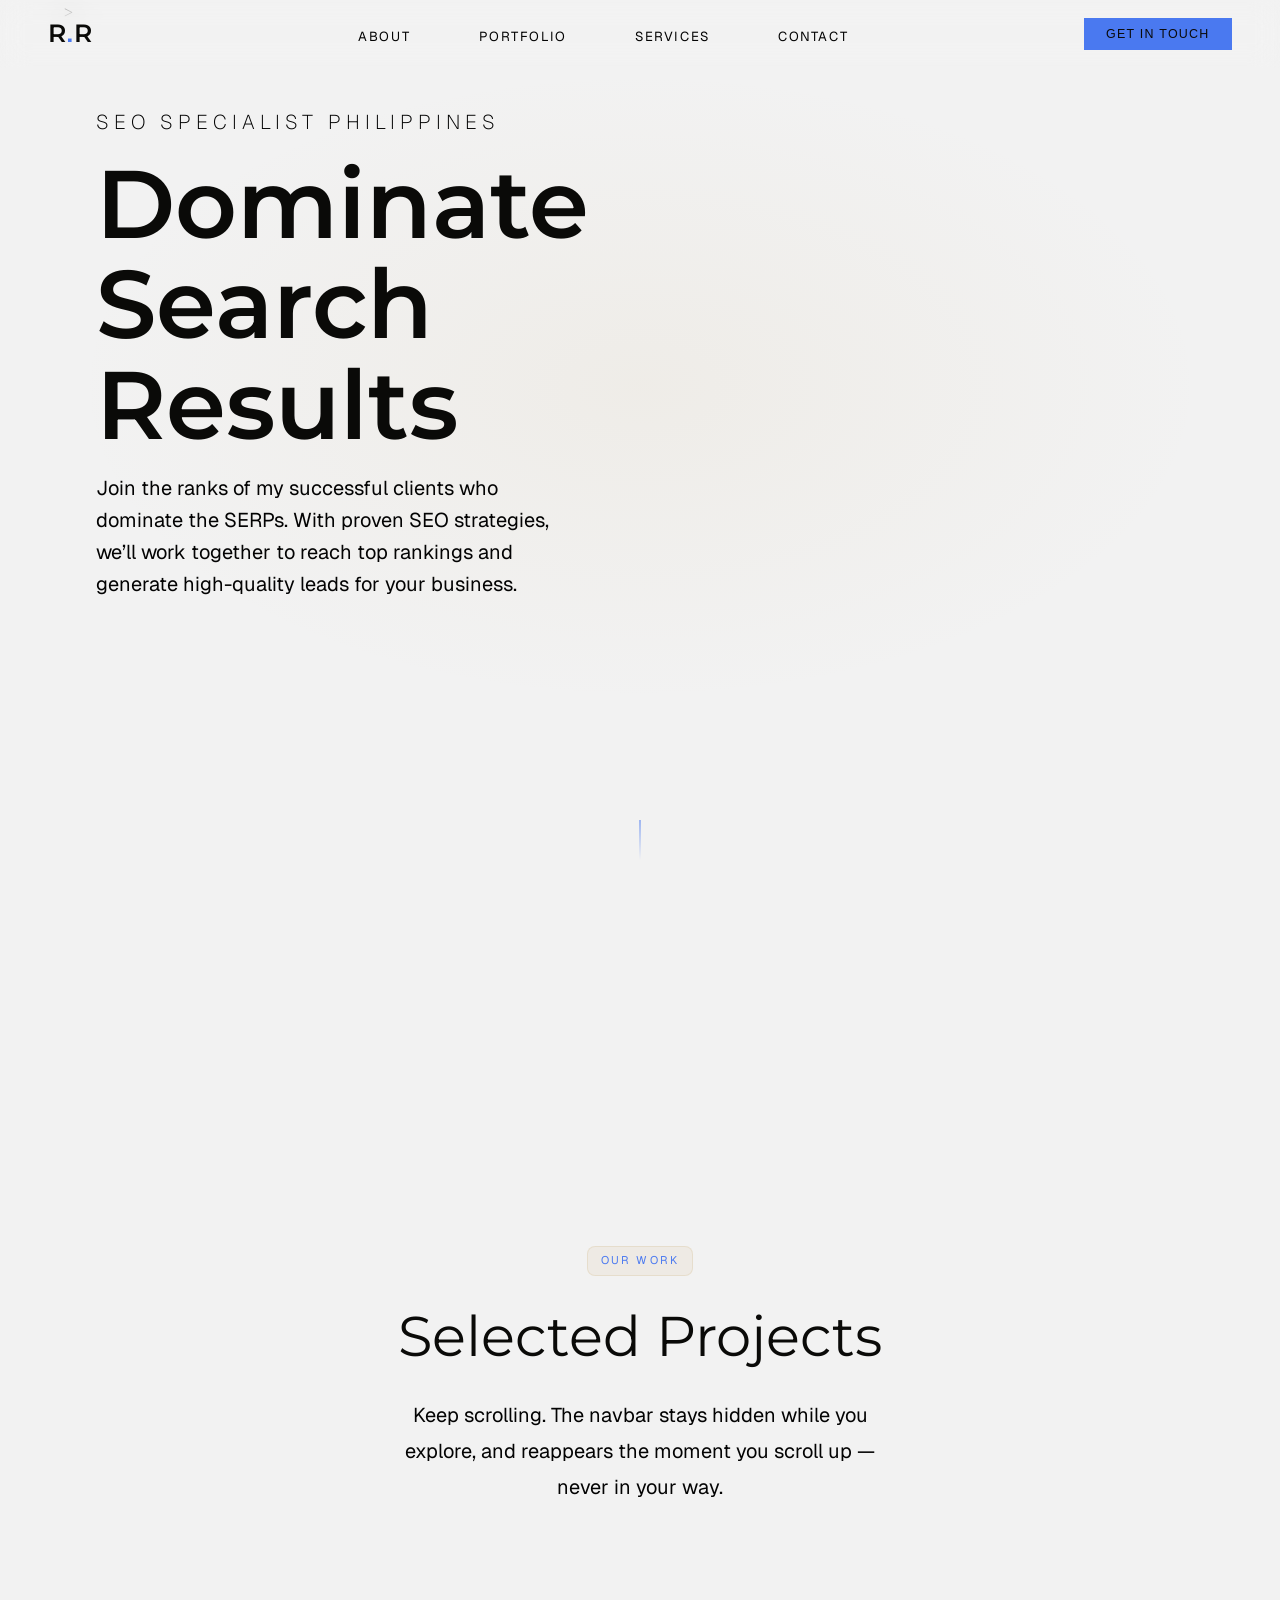
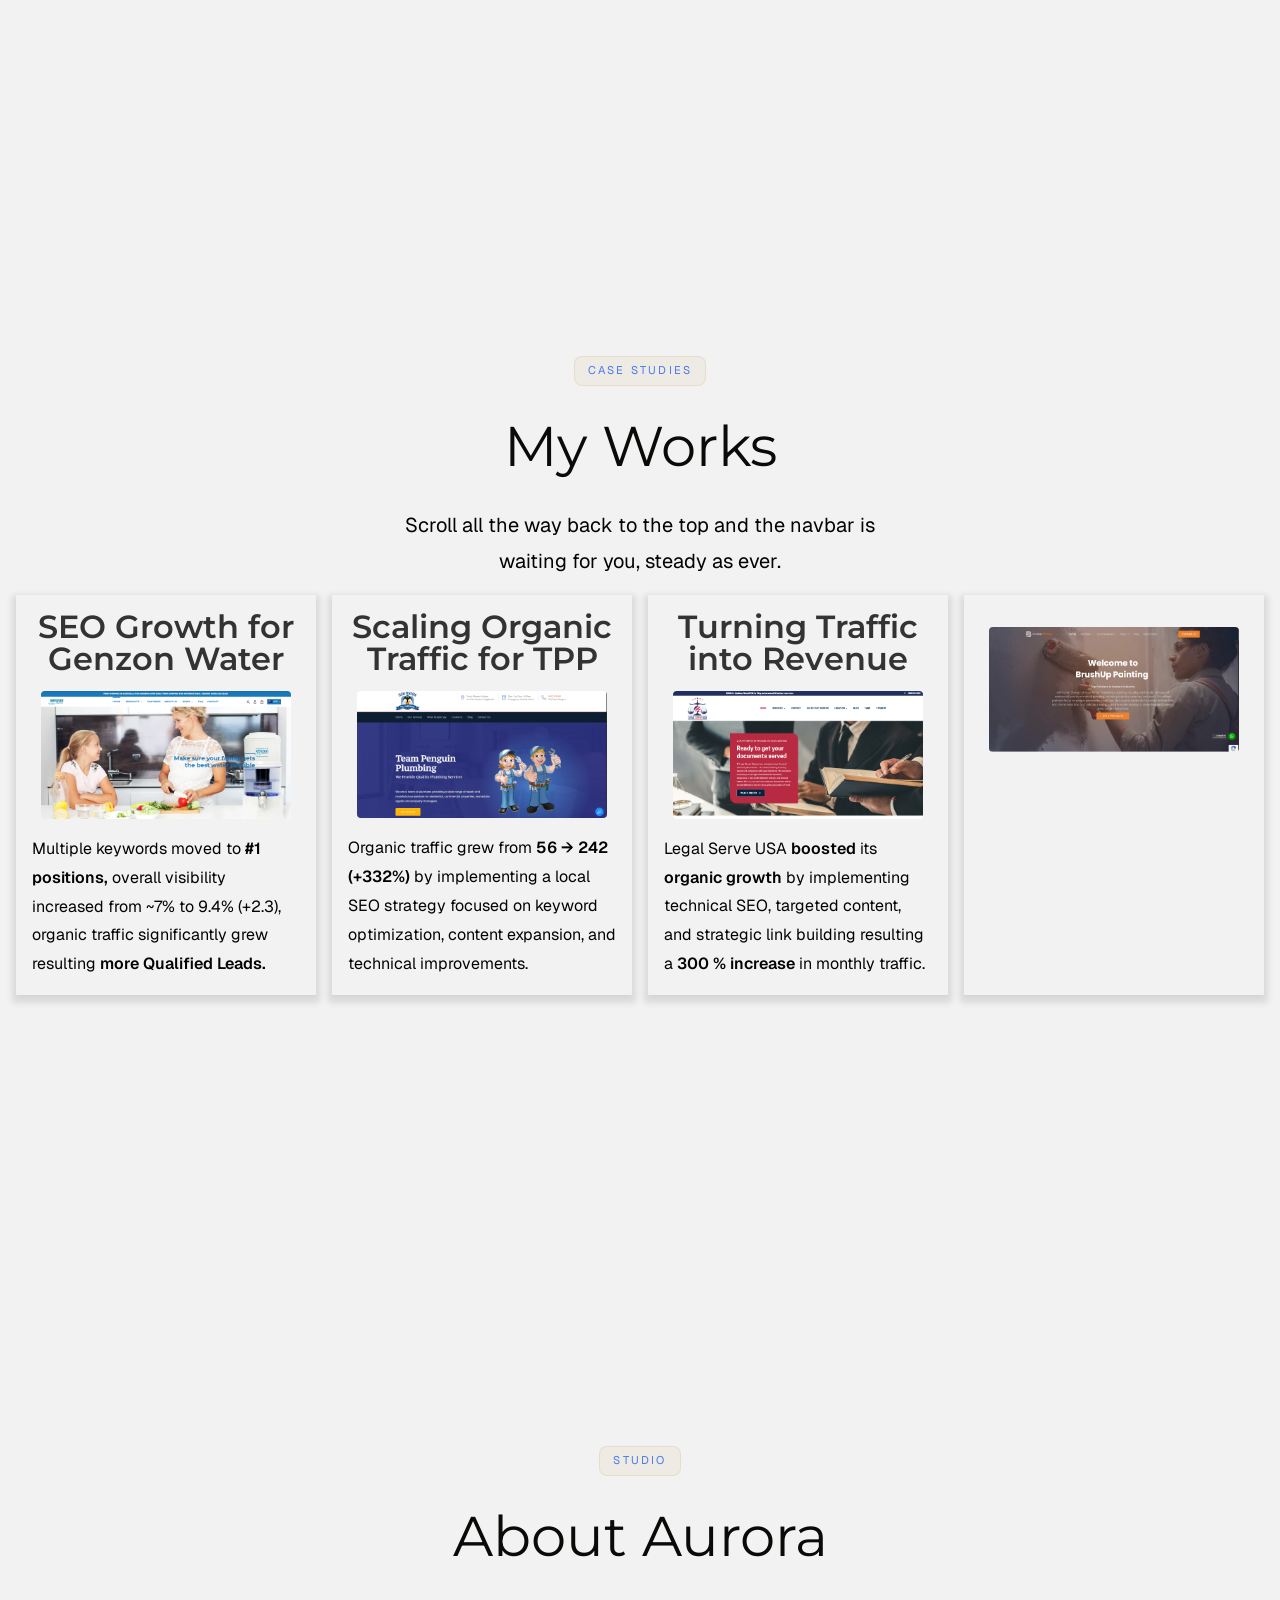
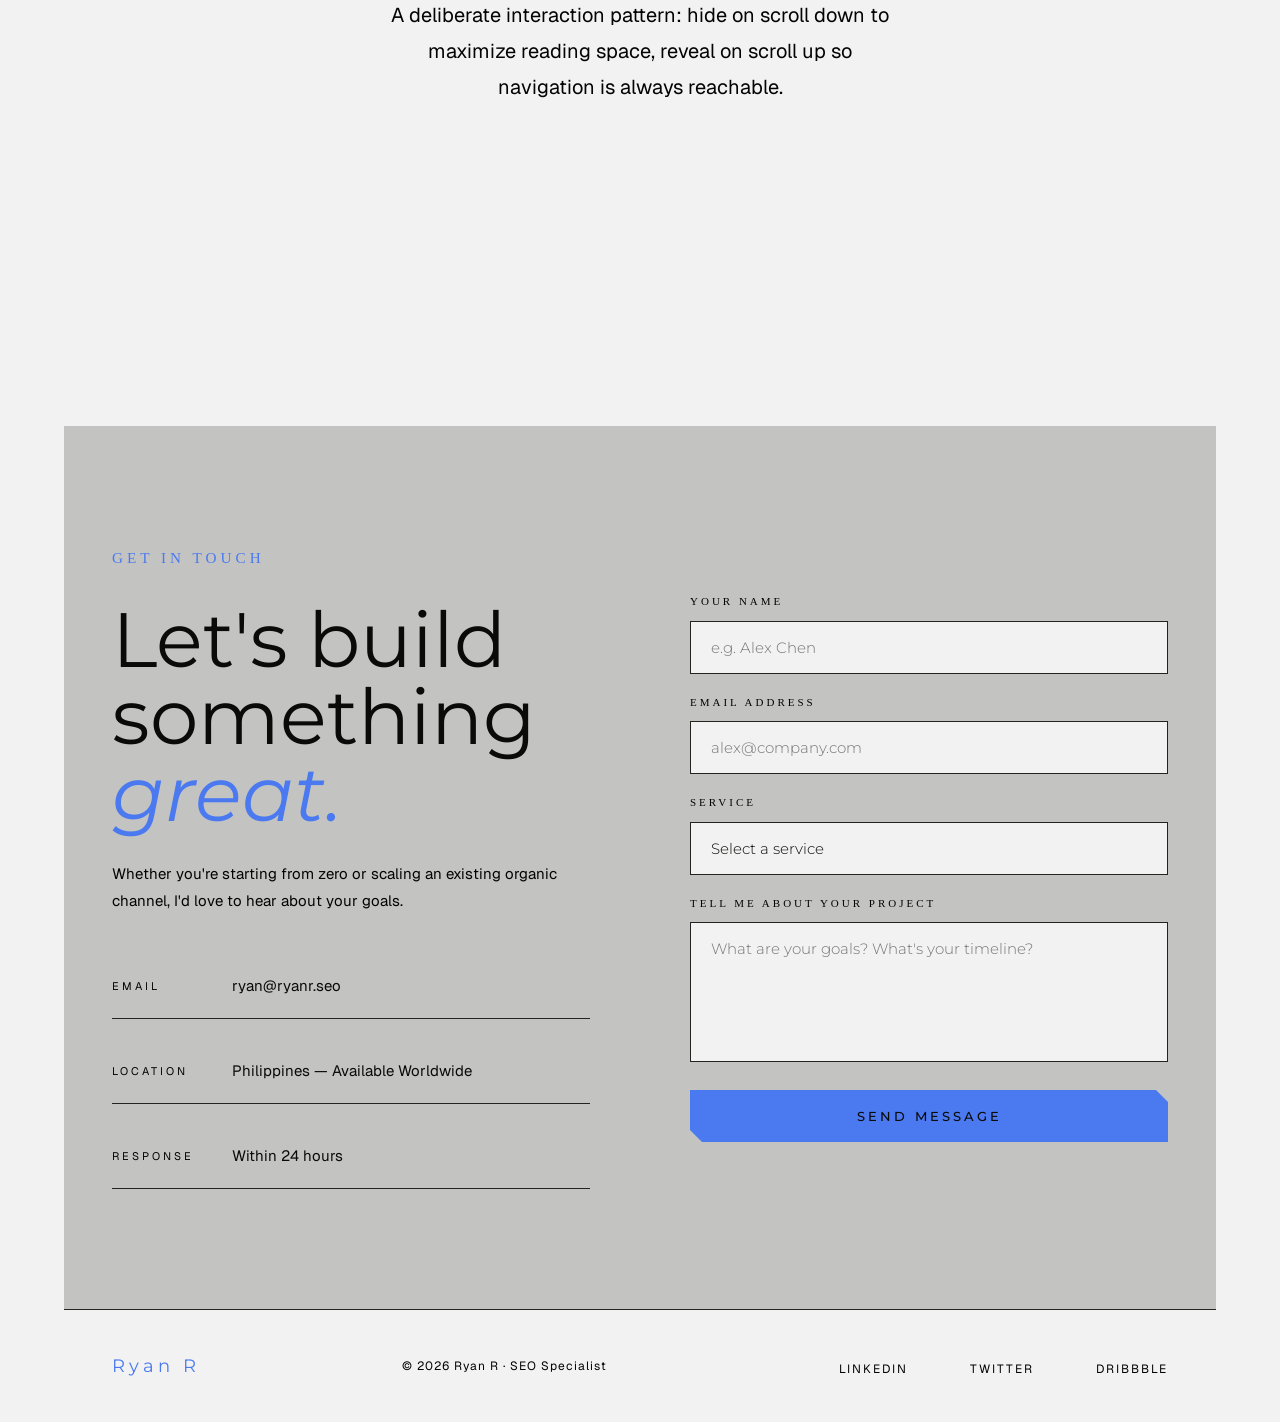
==== index.html @ b4e1ba36 "Initial commit" ====
<!DOCTYPE html>
<html lang="en">

<head>
  <meta charset="UTF-8" />
  <meta name="viewport" content="width=device-width, initial-scale=1.0" />
  <title>bertryan</title>
  <link rel="preconnect" href="https://fonts.googleapis.com">
  <link rel="preconnect" href="https://fonts.gstatic.com" crossorigin>
  <link
    href="https://fonts.googleapis.com/css2?family=Geist:wght@100..900&family=Montserrat:ital,wght@0,100..900;1,100..900&display=swap"
    rel="stylesheet">>
  <link rel="stylesheet" href="styles.css">
</head>

<body>
  <!--NAVBAR-->
  <nav id="navbar">
    <a href="#" class="nav-logo">R<span>.</span>R</a>
    <ul class="nav-links">
      <li><a href="#">About</a></li>
      <li><a href="#">Portfolio</a></li>
      <li><a href="#">Services</a></li>
      <li><a href="#">Contact</a></li>
    </ul>
    <button class="nav-cta">Get in touch</button>
  </nav>
  <!--HERO-->
  <section class="hero">
    <p class="hero-eyebrow">SEO Specialist Philippines</p>
    <h1>Dominate <br>Search <br>Results</h1>
    <p>Join the ranks of my successful clients who dominate the SERPs. With proven SEO strategies, we’ll work together to reach top rankings and generate high-quality leads for your business.</p>
    <div class="scroll-hint"></div>
  </section>
  <!--SERVICES-->
  <section class="section">
    <span class="tag">Our Work</span>
    <h2>Selected Projects</h2>
    <p>Keep scrolling. The navbar stays hidden while you explore, and reappears the moment you scroll up — never in your
      way.</p>
  </section>
  <!--CASE STUDY-->
  <section class="section">
    <span class="tag">Case Studies</span>
    <h2>My Works</h2>
    <p>Scroll all the way back to the top and the navbar is waiting for you, steady as ever.</p>
    <div class="case-study">
      <div class="cards">
        <h3>SEO Growth for
            Genzon Water</h3>
        <img src="images/GW-cover.png" alt="">
        <p style="text-align: left;">Multiple keywords moved to <b>#1 positions,</b> overall visibility increased from ~7% to 9.4%
            (+2.3), organic traffic significantly grew resulting <b>more Qualified Leads.</b></p>
        <div class="card-text">
          <h3 style="font-size: 1rem;">Read More →</h3>
        </div>
      </div>
      <div class="cards">
        <h3>Scaling Organic Traffic for TPP</h3>
        <img src="images/TPP-cover.png" alt="">
        <p style="text-align: left;">Organic traffic grew from <b>56 → 242 (+332%)</b> by implementing a local SEO strategy focused on keyword optimization, content expansion, and technical improvements.</p>
        <div class="card-text">
          <h3 style="font-size: 1rem;">Read More →</h3>
        </div>
      </div>
      <div class=" cards">
        <h3>Turning Traffic into Revenue</h3>
        <img src="images/LegalServe-cover.png" alt="">
        <p style="text-align: left;">Legal Serve USA <b>boosted</b> its <b>organic growth</b>  by implementing technical SEO, targeted content, and strategic link building resulting a <b>300 % increase</b> in monthly traffic.</p>
        <div class="card-text">
          <h3 style="font-size: 1rem;">Read More →</h3>
        </div>
      </div>
      <div class="cards">
        <img src="images/brush-up-Cover.png" alt="">
      </div>
    </div>
  </section>
  <!--ABOUT-->
  <section class="section">
    <span class="tag">Studio</span>
    <h2>About Aurora</h2>
    <p>A deliberate interaction pattern: hide on scroll down to maximize reading space, reveal on scroll up so
      navigation is always reachable.</p>
  </section>

  <!-- CONTACT -->
  <section id="contact">
    <div class="contact-inner">
      <div class="contact-left reveal">
        <div class="section-label">Get In Touch</div>
        <h2>Let's build<br>something<br><em>great.</em></h2>
        <p>Whether you're starting from zero or scaling an existing organic channel, I'd love to hear about your goals.
        </p>
        <div class="contact-info">
          <div class="contact-row">
            <span class="contact-row-label">Email</span>
            <span class="contact-row-value">ryan@ryanr.seo</span>
          </div>
          <div class="contact-row">
            <span class="contact-row-label">Location</span>
            <span class="contact-row-value">Philippines — Available Worldwide</span>
          </div>
          <div class="contact-row">
            <span class="contact-row-label">Response</span>
            <span class="contact-row-value">Within 24 hours</span>
          </div>
        </div>
      </div>
      <div class="reveal">
        <form class="contact-form" onsubmit="return false;">
          <div class="form-field">
            <label>Your Name</label>
            <input type="text" placeholder="e.g. Alex Chen">
          </div>
          <div class="form-field">
            <label>Email Address</label>
            <input type="email" placeholder="alex@company.com">
          </div>
          <div class="form-field">
            <label>Service</label>
            <select>
              <option value="" disabled selected>Select a service</option>
              <option>Technical SEO Audit</option>
              <option>Content Strategy</option>
              <option>Link Building</option>
              <option>Full SEO Strategy</option>
              <option>SEO Consulting</option>
            </select>
          </div>
          <div class="form-field">
            <label>Tell me about your project</label>
            <textarea placeholder="What are your goals? What's your timeline?"></textarea>
          </div>
          <button type="submit" class="form-submit">Send Message</button>
        </form>
      </div>
    </div>
  </section>
  <!--FOOTER-->
  <footer>
    <div class="footer-logo">Ryan R</div>
    <p class="footer-copy">© 2026 Ryan R · SEO Specialist</p>
    <ul class="footer-links">
      <li><a href="#">LinkedIn</a></li>
      <li><a href="#">Twitter</a></li>
      <li><a href="#">Dribbble</a></li>
    </ul>
  </footer>

  <script src="script.js" defer></script>

</body>

</html>
---- styles.css ----
*,
*::before,
*::after {
  box-sizing: border-box;
  margin: 0;
  padding: 0;
}


:root {
  --bg: #F2F2F2;
  --surface: #c3c3c2;
  --surface2: #9db3d2;
  --accent: #4a79f0;
  --accent2: #f0e840;
  --text: #0a0a08;
  --muted: #030303;
  --border: #232320;
}

.montserrat h1 {
  font-family: "Montserrat", sans;
  font-optical-sizing: auto;
  font-style: normal;
}

.geist p {
  font-family: "Geist", sans-serif;
  font-optical-sizing: auto;
  font-style: normal;
}

body {
  background: var(--bg);
  color: var(--text);
  width: 90%;
  /* Flexible width for smaller screens */
  max-width: 1200px;
  /* Prevents content from getting too wide when zooming out */
  margin: 0 auto;
  line-height: 1.6;
}

h1 {
  font-family: "Montserrat", sans-serif;
  font-optical-sizing: auto;
  font-size: clamp(2rem, 5vw, 3.5rem);
  font-weight: 600;
  line-height: normal;
  color: var(--text);
  text-align: left;
  justify-content: center;
  align-items: center;
}

h2 {
  font-weight: 600;
  font-size: clamp(1.75rem, 4vw, 2.5rem);
  font-family: "Montserrat", sans-serif;
}

h3 {
  font-size: clamp(1.5rem, 3vw, 2rem);
  font-weight: 600;
  font-family: "Montserrat", sans-serif;
}

h2,
h3 {
  line-height: 1.6;
}

img {
  border: 2px solid #4a79f0;
  border-radius: 16px;
}

p,
li,
ul,
table {
  font-size: 1.25rem;
  color: var(--muted);
  line-height: 1.6;
  font-family: "Geist";
  font-weight: 100px;
}

li {
  margin-left: 30px;
}

b {
  font-weight: 600;
}
span {
font-family: "Geist", sans-serif;
}




/* ── NAVBAR ── */
nav {
  position: fixed;
  top: 0;
  left: 0;
  right: 0;
  z-index: 100;
  display: flex;
  align-items: center;
  justify-content: space-between;
  padding: 0 3rem;
  height: 68px;
  background: var(--nav-bg);
  border-bottom: 1px solid var(--nav-border);
  backdrop-filter: blur(14px);
  -webkit-backdrop-filter: blur(14px);

  /* transition for opacity + translateY */
  transition: opacity 0.4s ease, transform 0.4s ease;
}

nav.hidden {
  opacity: 0;
  transform: translateY(-100%);
  pointer-events: none;
}

.nav-logo {
  font-family: "Montserrat", sans-serif;
  font-size: 1.55rem;
  font-weight: 600;
  letter-spacing: 0.04em;
  color: var(--text);
  text-decoration: none;
}

.nav-logo span {
  color: var(--accent);
}

.nav-links {
  display: flex;
  gap: 2.4rem;
  list-style: none;
}

.nav-links a {
  font-size: 0.82rem;
  font-weight: 400;
  letter-spacing: 0.12em;
  text-transform: uppercase;
  color: var(--muted);
  text-decoration: none;
  position: relative;
  transition: color 0.25s;
}

.nav-links a::after {
  content: '';
  position: absolute;
  bottom: -3px;
  left: 0;
  width: 0;
  height: 1px;
  background: var(--accent);
  transition: width 0.3s ease;
}

.nav-links a:hover {
  color: var(--text);
}

.nav-links a:hover::after {
  width: 100%;
}

.nav-cta {
  font-size: 0.78rem;
  font-weight: 500;
  letter-spacing: 0.1em;
  text-transform: uppercase;
  color: #0a0a0a;
  background: var(--accent);
  border: none;
  padding: 0.55rem 1.4rem;
  cursor: pointer;
  transition: background 0.25s, transform 0.2s;
}

.nav-cta:hover {
  background: #d9bc84;
  transform: translateY(-1px);
}

/***CARDS***/
.case-study {
  display: flex;
  justify-content: space-between;
  gap: 1rem;
}

.cards {
  height: auto;
  width: 300px;
  box-shadow: 0 4px 6px 4px rgba(0, 0, 0, 0.1), 0 2px 4px -2px rgba(0, 0, 0, 0.05);
  border: none;
  border-radius: 1px;
  cursor: pointer;
  padding: 1rem;
  position: relative;
  overflow: hidden;
}

.cards:hover {
  border: 2px solid black;

  img {
    border: 2px solid black;
        box-shadow: 0 4px 6px 4px rgba(0, 0, 0, 0.1), 0 2px 4px -2px rgba(0, 0, 0, 0.05);

  }

  h3 {color: black}

.card-text {
  opacity: 1;
  text-align: center;
}
}

.cards h3 { line-height: 1;
text-align: center;
color: #333;}



ol li {
  padding: 0.5rem;
}

.cards img {
  display: block;
  margin-left: auto;
  margin-right: auto;
  margin-top: 1rem;
  margin-bottom: 1rem;
  object-fit: cover;
  object-position: top;
  max-width: 250px;
  border-radius: 4px;
  border: none;
}

.cards p {
  line-height: 0.5;
  color: #555555;
  font-size: 1rem;
}

.card-text {
  position: absolute;
  bottom: 0;
  left: 0;
  right: 0;
  background-color: var(--accent);
  padding: 20px;
  opacity: 0;
  transition: opacity 0.3s ease-in-out;
}


/**PORTFOLIO***/
#portfolio {
  margin: 6rem;
  padding: 3rem;
  font-family: "Montserrat", sans-serif;
  background: var(--bg);
  color: var(--text);
}

.portfolio-head {
  display: flex;
  justify-content: space-between;
  align-items: flex-end;
  margin-bottom: 2rem;
  align-content: center;
  align-items: center;
}

.portfolio-label h1 {
  line-height: 1;
}

.section-label {
  font-size: 0.95rem;
  font-weight: 300;
  letter-spacing: 4px;
  text-transform: uppercase;
  color: var(--accent);
  display: flex;
  align-items: center;
  padding-bottom: 2rem;
}
.portfolio-label em {
  font-style: italic;
  color: var(--accent);
}
.portfolio-table {
  padding: 2rem;
  display: flex;
  align-items: center;
  justify-content: center;
  border-color: #4a79f0;
}

table {
  border-radius: 12px;
}

th {
  text-align: center;
  padding: 8px;
}

td {
  text-align: center;
  padding: 4px;
}

table,
th,
td {
  border: 1px solid #4a79f0;
}


.portfolio-cover {
  display: flex;
  align-items: center;
  justify-content: center;
}

.portfolio-cover img {
  max-width: 900px;
  margin: 3rem;
}


/* ── DEMO PAGE CONTENT ── */
.hero {
  
  display: flex;
  flex-direction: column;
  align-items: left;
  justify-content: left;
  text-align: left;
  background: radial-gradient(ellipse 70% 50% at 50% 40%, rgba(200, 169, 110, 0.08) 0%, transparent 70%);
  min-height: 100vh;
  flex-direction: column;
  gap: 1rem;
  padding: 5rem 2rem;
  border-top: 1px solid var(--nav-border);
}

.hero-eyebrow {
  font-size: 0.95rem;
  font-weight: 200;
  letter-spacing: 0.25em;
  text-transform: uppercase;
  color: var(--accent);
}

.hero h1 {
  font-family: "Montserrat", sans-serif;
  font-size: clamp(3rem, 8vw, 6rem);
  font-weight: 600;
  line-height: 1.05;
  color: var(--text);
}

.hero p {
  max-width: 480px;
  font-size: 1.25rem;
  color: var(--muted);
  line-height: 1.6;
}

.scroll-hint {
  position: absolute;
  bottom: 2.5rem;
  left: 50%;
  transform: translateX(-50%);
  display: flex;
  flex-direction: column;
  align-items: center;
  gap: 0.5rem;
  font-size: 0.68rem;
  letter-spacing: 0.18em;
  text-transform: uppercase;
  color: var(--muted);
  animation: nudge 2.2s ease-in-out infinite;
}

.scroll-hint::after {
  content: '';
  width: 1px;
  height: 40px;
  background: linear-gradient(to bottom, var(--accent), transparent);
}

@keyframes nudge {

  0%,
  100% {
    transform: translateX(-50%) translateY(0);
  }

  50% {
    transform: translateX(-50%) translateY(6px);
  }
}

.section {
  min-height: 100vh;
  display: flex;
  flex-direction: column;
  align-items: center;
  justify-content: center;
  gap: 1rem;
  padding: 5rem 2rem;
  border-top: 1px solid var(--nav-border);
}

.section h2 {
  font-family: "Montserrat", sans-serif;
  font-size: clamp(2rem, 5vw, 3.5rem);
  font-weight: 400;
}

.section p {
  max-width: 520px;
  text-align: center;
  color: var(--muted);
  line-height: 1.8;
}

.tag {
  font-size: 0.7rem;
  font-weight: 400;
  letter-spacing: 0.2em;
  text-transform: uppercase;
  color: var(--accent);
  background: rgba(200, 169, 110, 0.1);
  padding: 0.3rem 0.8rem;
  border: 1px solid rgba(200, 169, 110, 0.2);
  border-radius: 8px;
}

/* ---------- FOOTER ---------- */
footer {
  padding: 40px 48px;
  border-top: 1px solid var(--border);
  display: flex;
  justify-content: space-between;
  align-items: center;
}

.footer-logo {
  font-family: "Montserrat", sans-serif;
  font-size: 18px;
  letter-spacing: 4px;
  color: var(--accent);
}

.footer-copy {
  font-size: 12px;
  color: var(--muted);
  letter-spacing: 1px;
}

.footer-links {
  display: flex;
  gap: 32px;
  list-style: none;
}

.footer-links a {
  font-size: 12px;
  color: var(--muted);
  text-decoration: none;
  letter-spacing: 2px;
  text-transform: uppercase;
  transition: color 0.3s;
}

.footer-links a:hover {
  color: var(--accent);
}

/* ---------- CONTACT ---------- */
#contact {
  padding: 120px 48px;
  background: var(--surface);
}

.contact-inner {
  display: grid;
  grid-template-columns: 1fr 1fr;
  gap: 100px;
  align-items: center;
}

.contact-left h2 {
  font-family: "Montserrat", sans-serif;
  font-size: clamp(48px, 6vw, 80px);
  line-height: 1.0;
  font-weight: 400;
  margin-bottom: 28px;
}

.contact-left h2 em {
  font-style: italic;
  color: var(--accent);
}

.contact-left p {
  color: var(--muted);
  font-size: 15px;
  line-height: 1.8;
  margin-bottom: 40px;
}

.contact-info {
  display: flex;
  flex-direction: column;
  gap: 20px;
}

.contact-row {
  display: flex;
  align-items: center;
  gap: 20px;
  padding: 20px 0;
  border-bottom: 1px solid var(--border);
}

.contact-row-label {
  font-size: 11px;
  letter-spacing: 3px;
  text-transform: uppercase;
  color: var(--muted);
  width: 100px;
  flex-shrink: 0;
}

.contact-row-value {
  font-size: 15px;
  color: var(--text);
}

.contact-form {
  display: flex;
  flex-direction: column;
  gap: 20px;
}

.form-field label {
  display: block;
  font-size: 11px;
  letter-spacing: 3px;
  text-transform: uppercase;
  color: var(--muted);
  margin-bottom: 10px;
}

.form-field input,
.form-field textarea,
.form-field select {
  width: 100%;
  background: var(--bg);
  border: 1px solid var(--border);
  color: var(--text);
  padding: 16px 20px;
  font-family: "Montserrat", sans-serif;
  font-size: 15px;
  font-weight: 300;
  outline: none;
  transition: border-color 0.3s;
  cursor: auto;
  -webkit-appearance: none;
  appearance: none;
}

.form-field input:focus,
.form-field textarea:focus,
.form-field select:focus {
  border-color: var(--accent);
}

.form-field textarea {
  height: 140px;
  resize: none;
}

.form-submit {
  background: var(--accent);
  color: #0a0a08;
  padding: 18px 40px;
  font-family: "Montserrat", sans-serif;
  font-size: 13px;
  font-weight: 500;
  letter-spacing: 3px;
  text-transform: uppercase;
  border: none;
  cursor: auto;
  transition: background 0.3s, transform 0.2s;
  clip-path: polygon(0 0, calc(100% - 12px) 0, 100% 12px, 100% 100%, 12px 100%, 0 calc(100% - 12px));
}

.form-submit:hover {
  background: var(--accent2);
  transform: translateY(-2px);
}
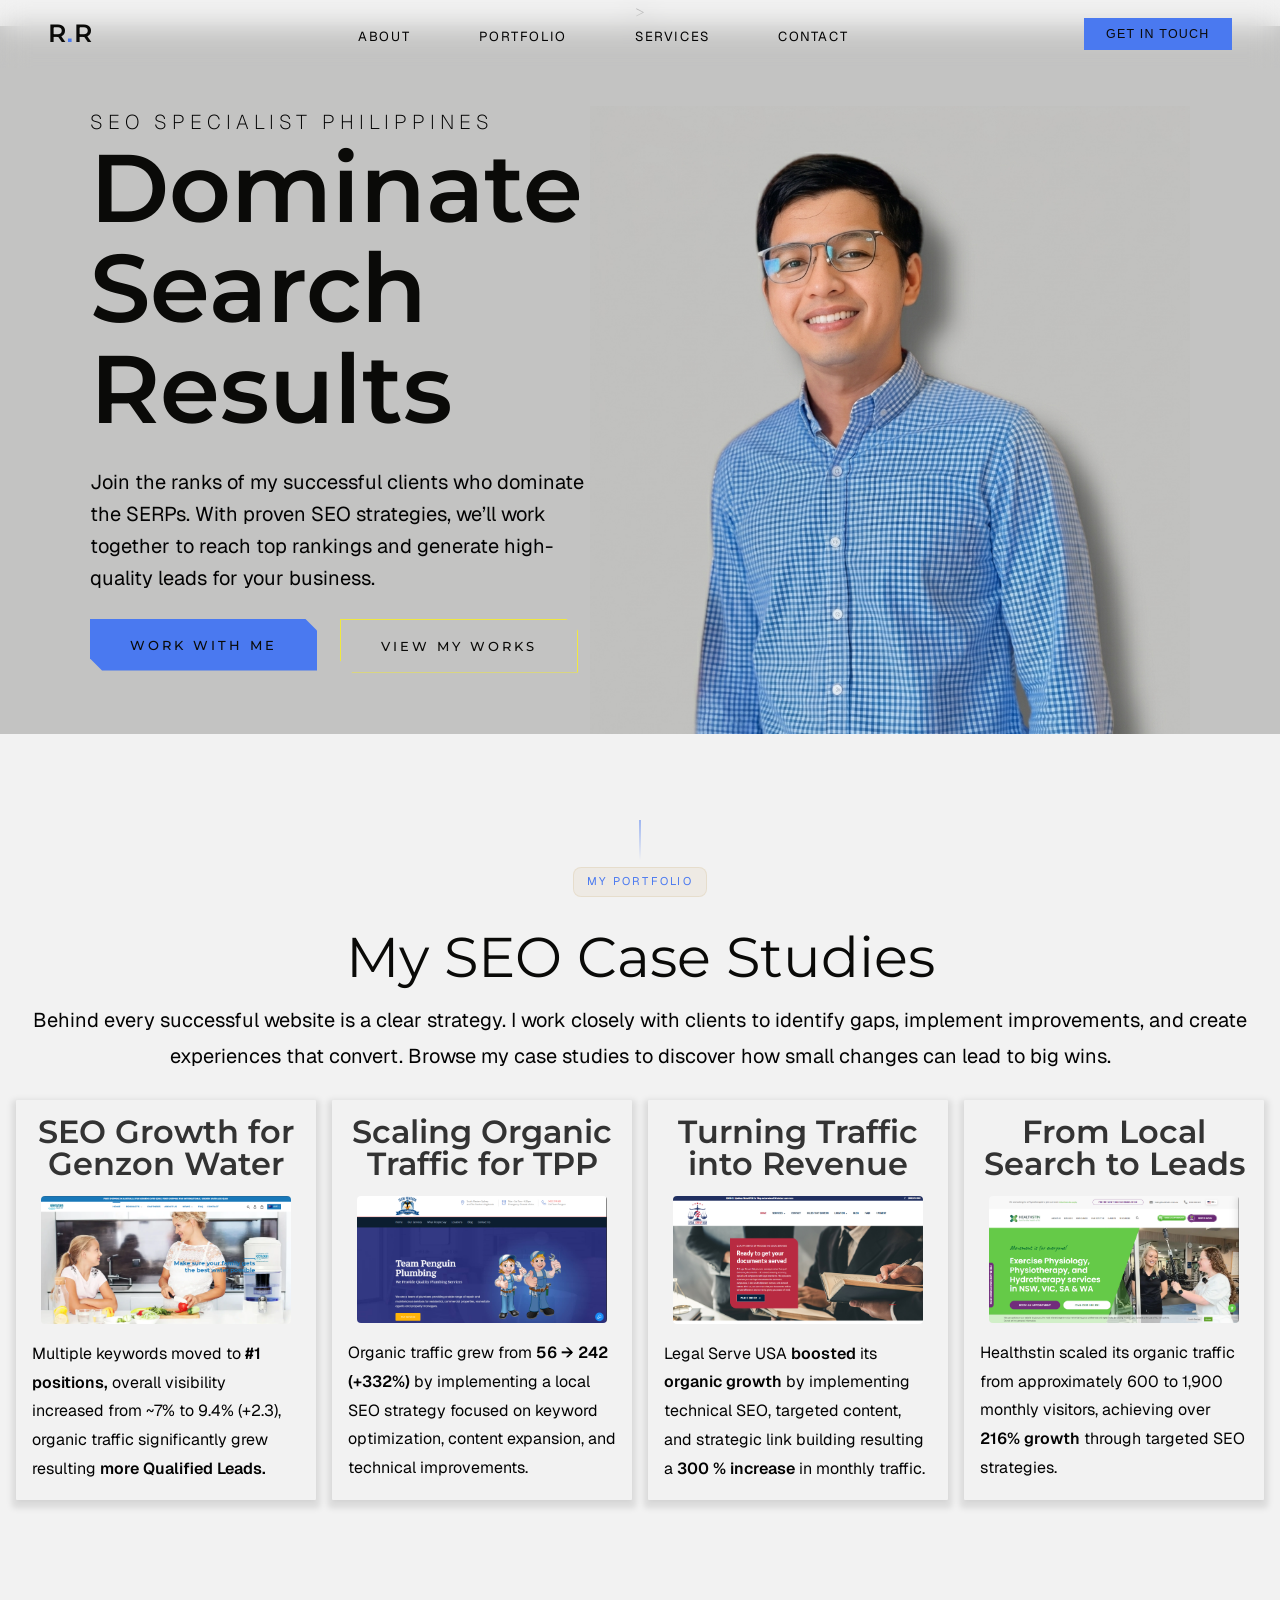
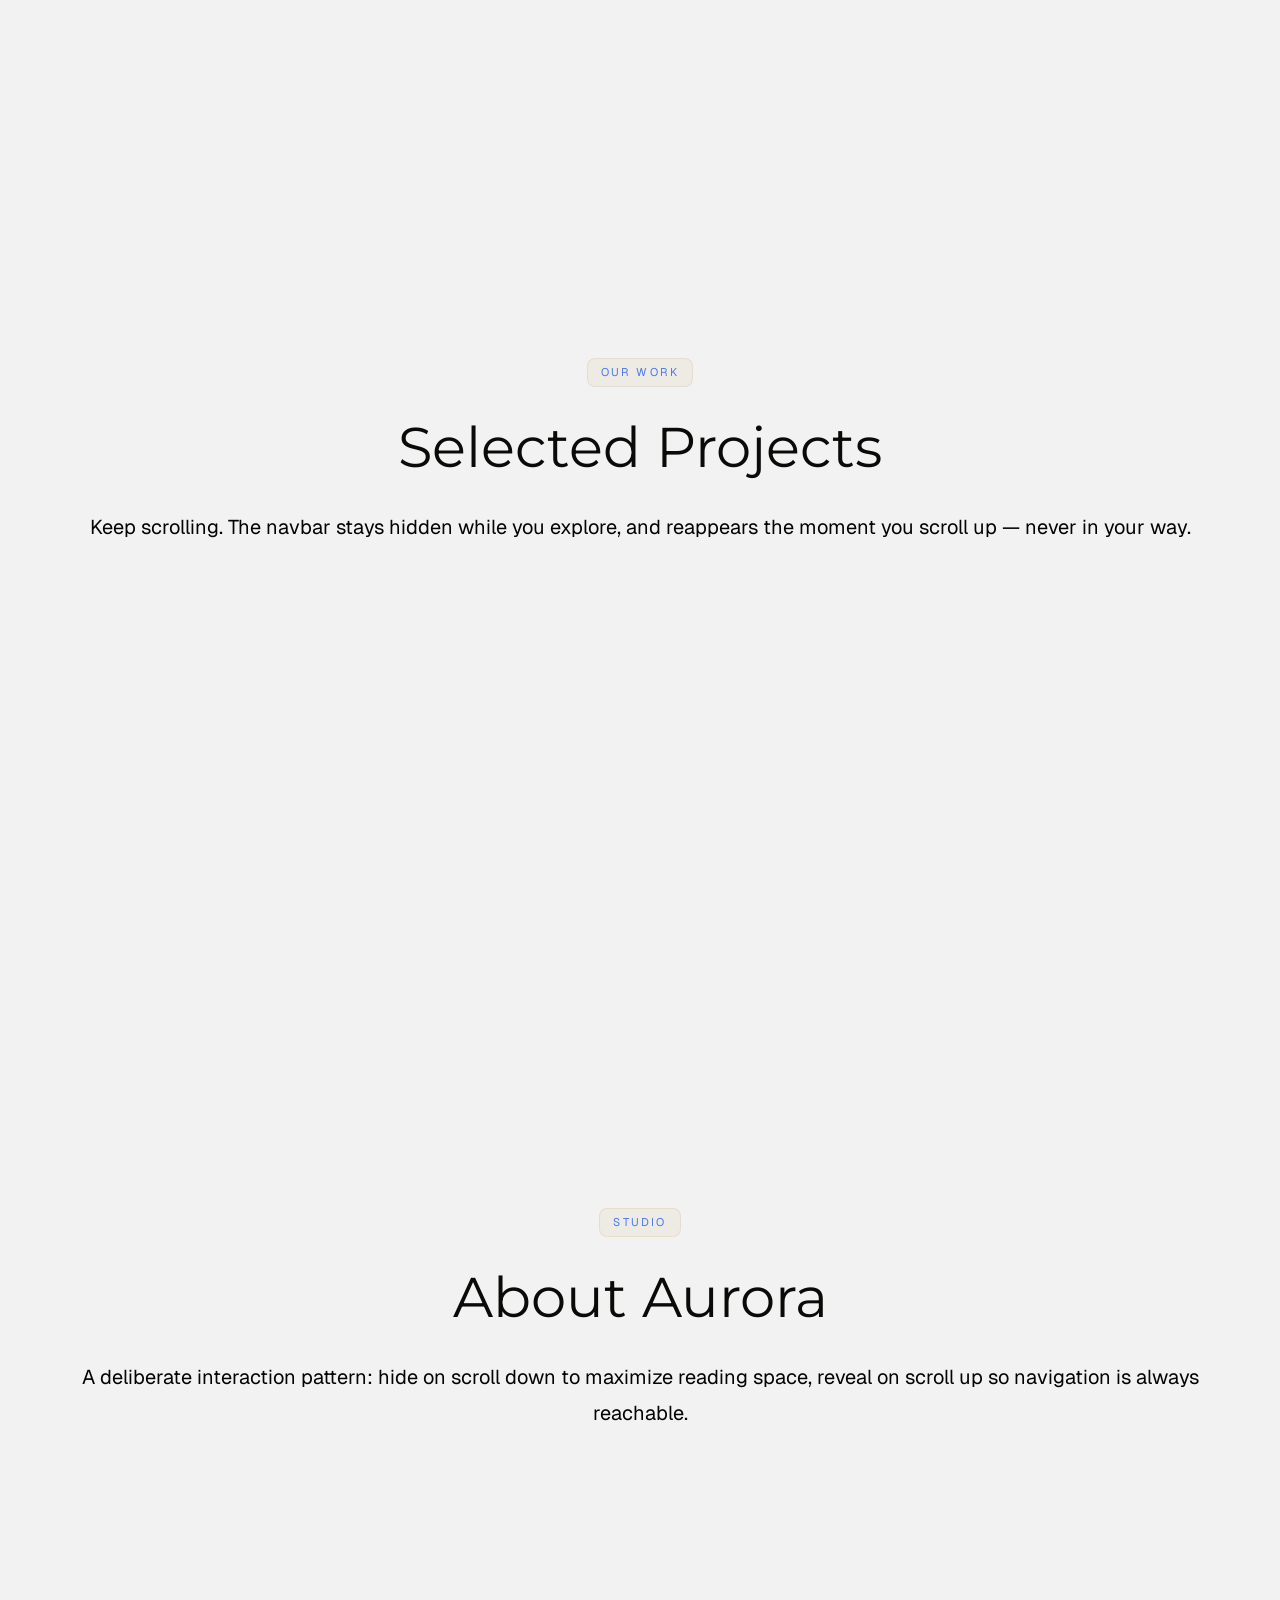
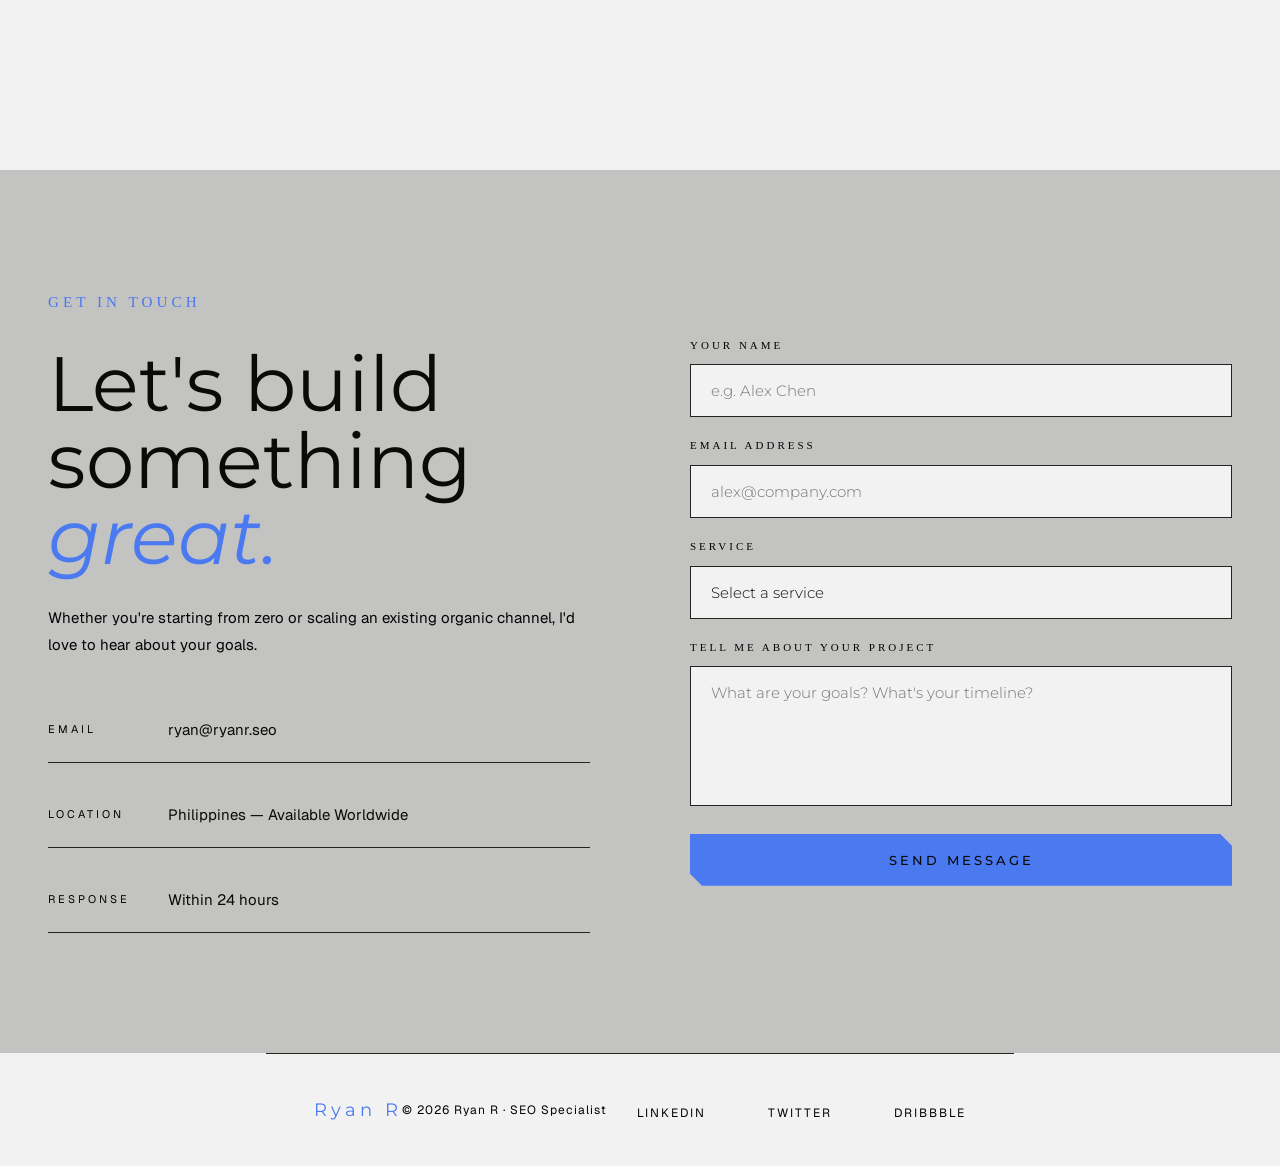
==== commit 44b6e076: "Modified code, fixed the hero section, added case study" ====
--- a/index.html
+++ b/index.html
@@ -27,24 +27,27 @@
   </nav>
   <!--HERO-->
   <section class="hero">
-    <p class="hero-eyebrow">SEO Specialist Philippines</p>
-    <h1>Dominate <br>Search <br>Results</h1>
-    <p>Join the ranks of my successful clients who dominate the SERPs. With proven SEO strategies, we’ll work together to reach top rankings and generate high-quality leads for your business.</p>
+    <div class="hero-pic-container">
+
+      <div><p class="hero-eyebrow">SEO Specialist Philippines</p><h1>Dominate <br>Search <br>Results</h1><br><p>Join the ranks of my successful clients who dominate the SERPs. With proven SEO strategies, we’ll work together to reach top rankings and generate high-quality leads for your business.</p>
+        <div class="hero-btn-container">
+          <div class="hero-button1"><button type="submit" class="form-submit">Work with me</button></div>
+          <div class="hero-button2"><button type="submit" class="form-submit2">View my works</button></div>
+    </div>
+      </div>
+      <div><img style= "align-content: baseline; max-width: 600px; border: none; border-radius: 0;" src="images/enhanced-photo-bert-poloblue.png" alt=""></div>
+    </div>     
     <div class="scroll-hint"></div>
   </section>
-  <!--SERVICES-->
-  <section class="section">
-    <span class="tag">Our Work</span>
-    <h2>Selected Projects</h2>
-    <p>Keep scrolling. The navbar stays hidden while you explore, and reappears the moment you scroll up — never in your
-      way.</p>
-  </section>
+
   <!--CASE STUDY-->
   <section class="section">
-    <span class="tag">Case Studies</span>
-    <h2>My Works</h2>
-    <p>Scroll all the way back to the top and the navbar is waiting for you, steady as ever.</p>
-    <div class="case-study">
+    <span class="tag">MY PORTFOLIO</span>
+  <div class="section-container">
+    <span><h2>My SEO Case Studies</h2></span>
+      <span><p>Behind every successful website is a clear strategy. I work closely with clients to identify gaps, implement improvements, and create experiences that convert. Browse my case studies to discover how small changes can lead to big wins.</p> </span>
+      <br>
+      <div class="case-study">
       <div class="cards">
         <h3>SEO Growth for
             Genzon Water</h3>
@@ -72,10 +75,24 @@
         </div>
       </div>
       <div class="cards">
-        <img src="images/brush-up-Cover.png" alt="">
+        <h3>From Local Search to Leads</h3>
+        <img src="images/HealthStin-cover.png" alt="">
+        <p style="text-align: left;">Healthstin scaled its organic traffic from approximately 600 to 1,900 monthly visitors, achieving over <b>216% growth</b> through targeted SEO strategies. </p>
+        <div class="card-text">
+          <h3 style="font-size: 1rem;">Read More →</h3>
+        </div>
       </div>
     </div>
+  </div>
   </section>
+  <!--SERVICES-->
+  <section class="section">
+    <span class="tag">Our Work</span>
+    <h2>Selected Projects</h2>
+    <p>Keep scrolling. The navbar stays hidden while you explore, and reappears the moment you scroll up — never in your
+      way.</p>
+  </section>
+  
   <!--ABOUT-->
   <section class="section">
     <span class="tag">Studio</span>
--- a/styles.css
+++ b/styles.css
@@ -31,13 +31,14 @@
 }
 
 body {
+  display: flex;
+  flex-direction: column;
+  justify-content: center; 
+  align-items: center;;
   background: var(--bg);
   color: var(--text);
-  width: 90%;
-  /* Flexible width for smaller screens */
-  max-width: 1200px;
-  /* Prevents content from getting too wide when zooming out */
-  margin: 0 auto;
+  width: 100%;
+  margin: auto;
   line-height: 1.6;
 }
 
@@ -211,13 +212,14 @@
   padding: 1rem;
   position: relative;
   overflow: hidden;
+  background-color: #F2F2F2;
 }
 
 .cards:hover {
-  border: 2px solid black;
+  border: 2px solid var(--accent);
 
   img {
-    border: 2px solid black;
+    border: 2px solid var(--accent);
         box-shadow: 0 4px 6px 4px rgba(0, 0, 0, 0.1), 0 2px 4px -2px rgba(0, 0, 0, 0.05);
 
   }
@@ -312,11 +314,12 @@
   display: flex;
   align-items: center;
   justify-content: center;
-  border-color: #4a79f0;
+  
 }
 
 table {
   border-radius: 12px;
+  border-color: #555555;
 }
 
 th {
@@ -332,7 +335,7 @@
 table,
 th,
 td {
-  border: 1px solid #4a79f0;
+  border: 1px solid #555555;
 }
 
 
@@ -344,24 +347,24 @@
 
 .portfolio-cover img {
   max-width: 900px;
-  margin: 3rem;
+  margin: 1rem 0 3rem 0;
+  border-radius: 0px;
+  border: none;
+  box-shadow: 0 4px 8px rgba(0, 0, 0, 0.1);
 }
 
 
 /* ── DEMO PAGE CONTENT ── */
 .hero {
-  
+  max-width: auto;
   display: flex;
   flex-direction: column;
-  align-items: left;
-  justify-content: left;
-  text-align: left;
-  background: radial-gradient(ellipse 70% 50% at 50% 40%, rgba(200, 169, 110, 0.08) 0%, transparent 70%);
-  min-height: 100vh;
+  align-items: center;
+  justify-content: center;
   flex-direction: column;
-  gap: 1rem;
-  padding: 5rem 2rem;
+  padding: 5rem 15rem 0rem 15rem;
   border-top: 1px solid var(--nav-border);
+  background-color: #c3c3c2;
 }
 
 .hero-eyebrow {
@@ -372,7 +375,12 @@
   color: var(--accent);
 }
 
+.hero-pic-container {
+  display: flex;
+  justify-content: space-between;
+}
 .hero h1 {
+  max-width: 568px;
   font-family: "Montserrat", sans-serif;
   font-size: clamp(3rem, 8vw, 6rem);
   font-weight: 600;
@@ -381,12 +389,22 @@
 }
 
 .hero p {
-  max-width: 480px;
+  max-width: auto;
   font-size: 1.25rem;
   color: var(--muted);
   line-height: 1.6;
 }
-
+.hero-button1 {
+  width: 300px; height: 50px;
+}
+.hero-button2 {
+  width: 300px; height: 50px;
+}
+.hero-btn-container{
+  display: flex;
+  width: 500px; height: 100px;
+  align-items: center;
+}
 .scroll-hint {
   position: absolute;
   bottom: 2.5rem;
@@ -423,27 +441,37 @@
 }
 
 .section {
-  min-height: 100vh;
+  height: 100vh;
+  width: 100vw;
   display: flex;
   flex-direction: column;
   align-items: center;
   justify-content: center;
   gap: 1rem;
-  padding: 5rem 2rem;
+  padding: 0rem 2rem;
   border-top: 1px solid var(--nav-border);
-}
+  background-color: #F2F2F2;
+  background-size: cover;
+  background-position: center;
+  margin-top: -2rem;
+}
+
+  
 
 .section h2 {
   font-family: "Montserrat", sans-serif;
   font-size: clamp(2rem, 5vw, 3.5rem);
   font-weight: 400;
+  background-color: #F2F2F2;
+  text-align: center;
 }
 
 .section p {
-  max-width: 520px;
+  max-width: 1248px;
+  color: var(--muted);
+  line-height: 1.8;
   text-align: center;
-  color: var(--muted);
-  line-height: 1.8;
+  background-color: #F2F2F2;
 }
 
 .tag {
@@ -614,7 +642,21 @@
   letter-spacing: 3px;
   text-transform: uppercase;
   border: none;
-  cursor: auto;
+  cursor: pointer;
+  transition: background 0.3s, transform 0.2s;
+  clip-path: polygon(0 0, calc(100% - 12px) 0, 100% 12px, 100% 100%, 12px 100%, 0 calc(100% - 12px));
+}
+.form-submit2 {
+  background: transparent;
+  color: #0a0a08;
+  padding: 18px 40px;
+  font-family: "Montserrat", sans-serif;
+  font-size: 13px;
+  font-weight: 500;
+  letter-spacing: 3px;
+  text-transform: uppercase;
+  border: 1px solid var(--accent2);
+  cursor: pointer;
   transition: background 0.3s, transform 0.2s;
   clip-path: polygon(0 0, calc(100% - 12px) 0, 100% 12px, 100% 100%, 12px 100%, 0 calc(100% - 12px));
 }
@@ -622,4 +664,8 @@
 .form-submit:hover {
   background: var(--accent2);
   transform: translateY(-2px);
+}
+.form-submit2:hover {
+  background: var(--accent2);
+  transform: translateY(-2px);
 }
